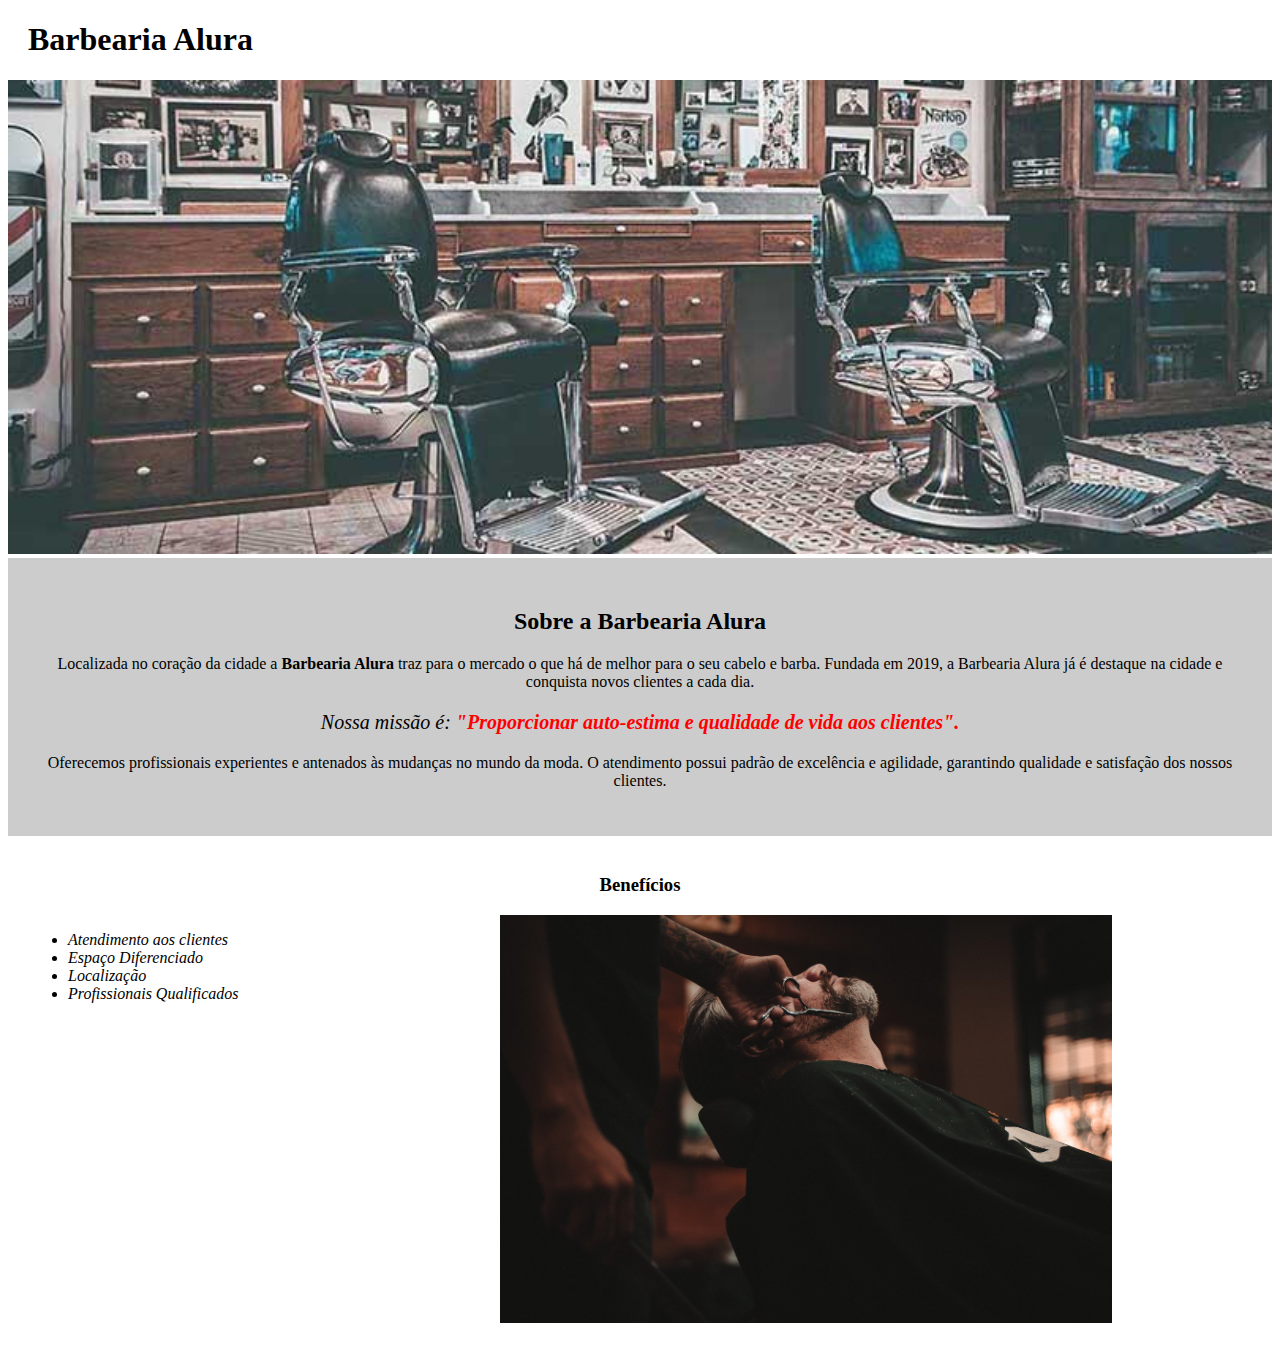
==== index.html @ ed087c2d "barbearia alura" ====
<!DOCTYPE html>
<html lang="pt_br">
<head>
    <meta charset="UTF-8">
    <meta http-equiv="X-UA-Compatible" content="IE=edge">
    <meta name="viewport" content="width=device-width, initial-scale=1.0">
    <title>Barbearia Alura</title>
    <link rel="stylesheet" href="style.css">
  
</head>
<body>
    <header>
        <h1 class="titulo-principal">Barbearia Alura</h1>
    </header>
<img id="banner" src="banner.jpg">
    <div class="principal">

        <h2 class="titulo-centralizado" >Sobre a Barbearia Alura</h2>

    <p > Localizada no coração da cidade a <strong>Barbearia Alura</strong> traz para o mercado o que há de melhor para o seu cabelo e barba. Fundada em 2019, a Barbearia Alura já é destaque na cidade e conquista novos clientes a cada dia.</p>

    <p id="missao"> <em>Nossa missão é: <strong>"Proporcionar auto-estima e qualidade de vida aos clientes".</strong> </em> </p>

    <p> Oferecemos profissionais experientes e antenados às mudanças no mundo da moda. O atendimento possui padrão de excelência e agilidade, garantindo qualidade e satisfação dos nossos clientes.</p>
    </div>

    <div class="beneficios">

    <h3 class="titulo-centralizado">Benefícios</h3>
    <ul>
    <li class="itens">Atendimento aos clientes</li>
    <li  class="itens">Espaço Diferenciado</li>
    <li  class="itens">Localização </li>
    <li  class="itens">Profissionais Qualificados</li>
    </ul>
    <img class="imagembeneficios" src="beneficios.jpg">
    </div>
</body>
</html>
---- style.css ----
body{
   
}
#banner{
    width: 100%;
}

.principal{
    background: #CCCCCC;
    padding: 30px;

}

.titulo-centralizado{
    text-align:center; 
}
.titulo-principal{
    padding-left: 20px;
}
  

ul{
    display: inline-block;
    vertical-align: top;
    width: 20%;
    margin-right: 15%;
    
}
p{
    text-align: center;
     
}

#missao{
    font-size: 20px;
}

em strong{
    color: red;
}

.itens{
    font-style: italic;
}

.beneficios{
    background: #FFFFFF;
    padding: 20px;
}

.imagembeneficios{
    width: 50%;
}
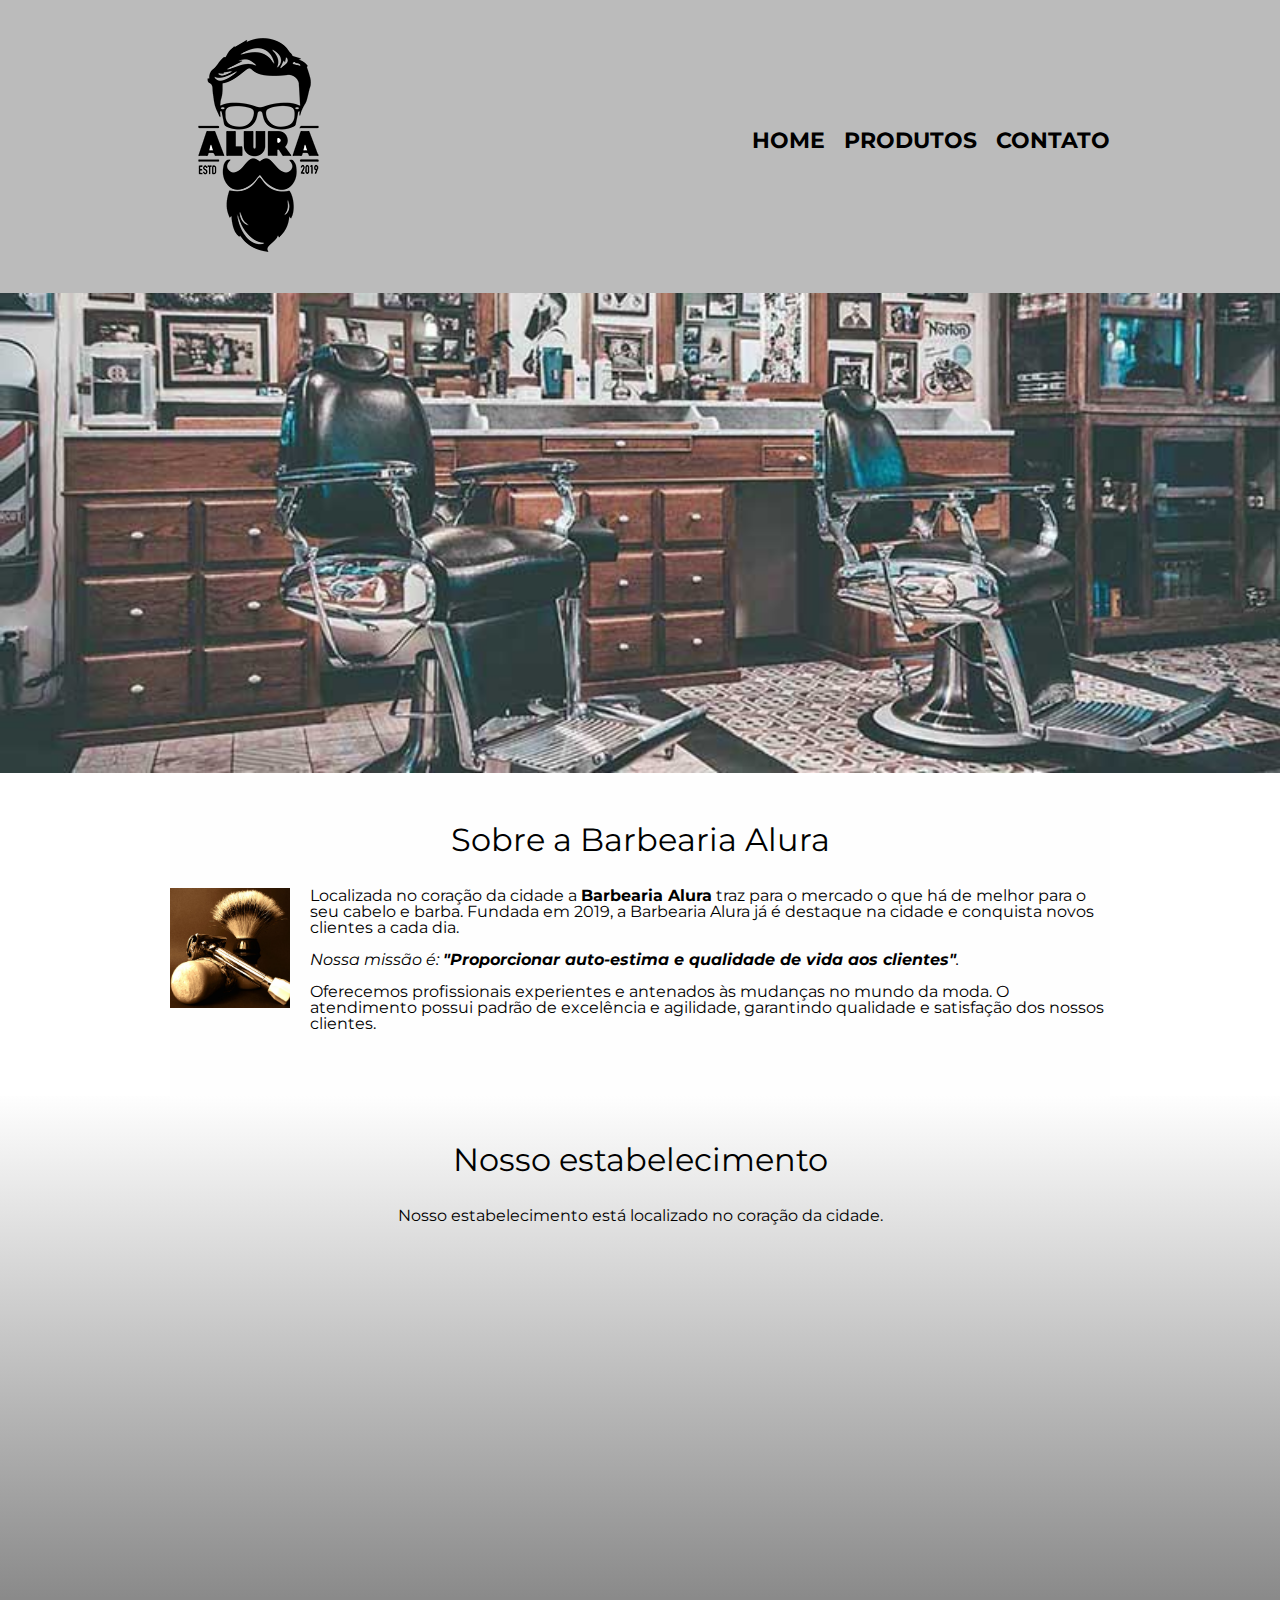
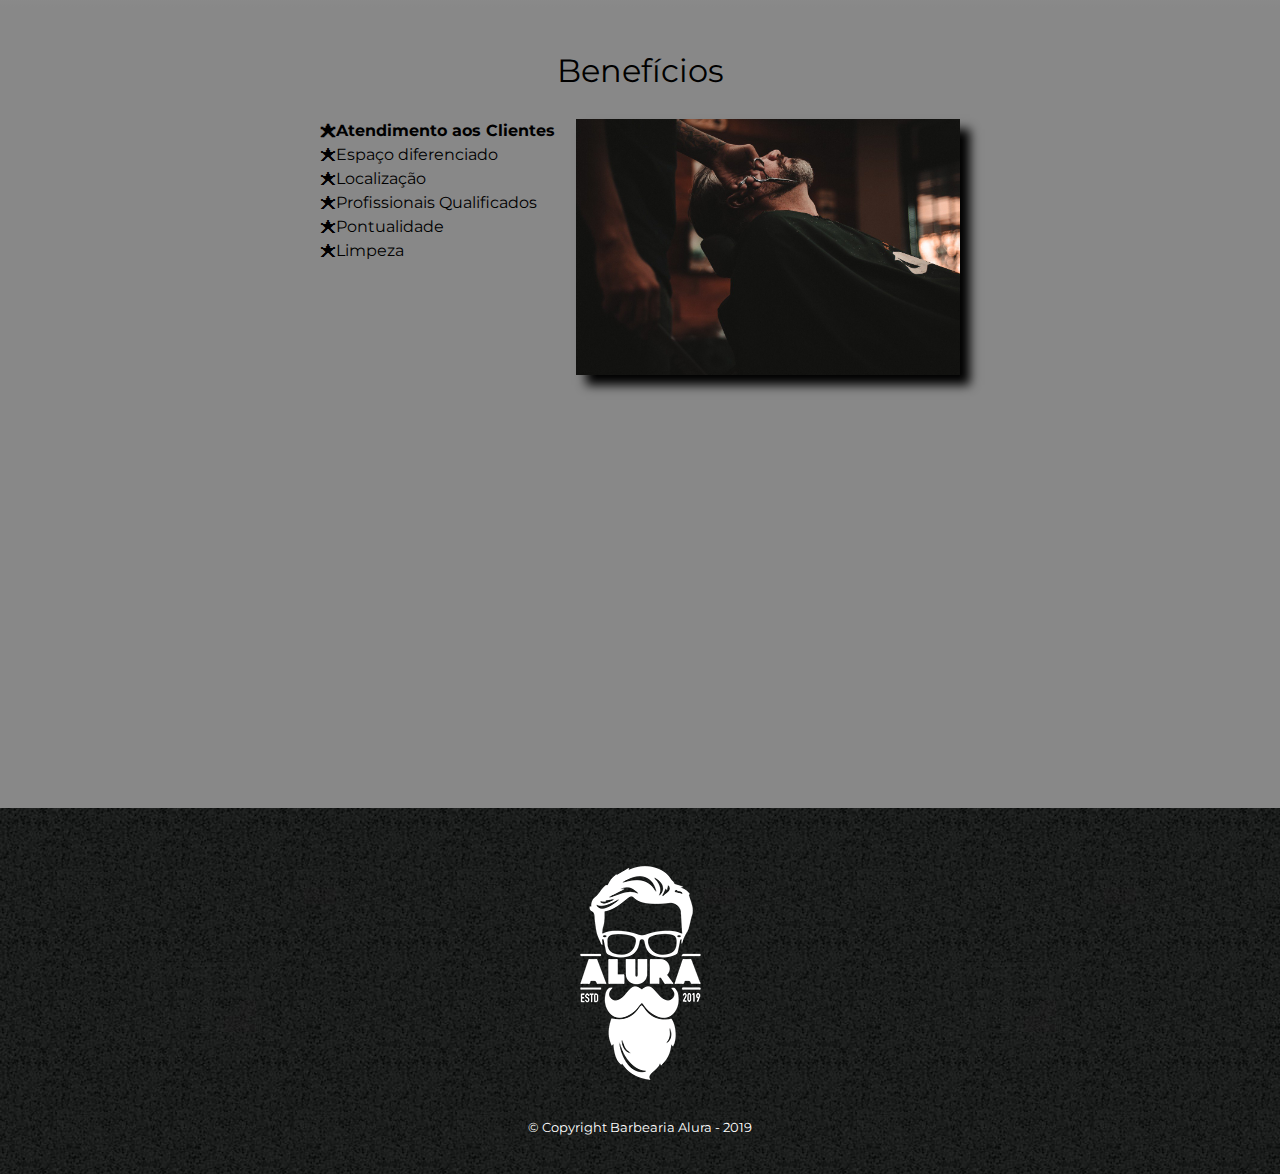
==== commit 97b053a1: "atualizaçao" ====
--- a/index.html
+++ b/index.html
@@ -1,39 +1,77 @@
 <!DOCTYPE html>
-<html lang="pt_br">
-<head>
-    <meta charset="UTF-8">
-    <meta http-equiv="X-UA-Compatible" content="IE=edge">
-    <meta name="viewport" content="width=device-width, initial-scale=1.0">
-    <title>Barbearia Alura</title>
-    <link rel="stylesheet" href="style.css">
-  
-</head>
-<body>
-    <header>
-        <h1 class="titulo-principal">Barbearia Alura</h1>
-    </header>
-<img id="banner" src="banner.jpg">
-    <div class="principal">
+<html lang="pt-br">
+	<head>
+		<meta charset="UTF-8">
+		<meta name="viewport" content="width=device-width">
+		<title>Barbearia Alura</title>
 
-        <h2 class="titulo-centralizado" >Sobre a Barbearia Alura</h2>
+		<link rel="stylesheet" href="reset.css">
+		<link rel="stylesheet" href="style.css">
+		<link href="https://fonts.googleapis.com/css?family=Montserrat&display=swap" rel="stylesheet">
+	</head>
 
-    <p > Localizada no coração da cidade a <strong>Barbearia Alura</strong> traz para o mercado o que há de melhor para o seu cabelo e barba. Fundada em 2019, a Barbearia Alura já é destaque na cidade e conquista novos clientes a cada dia.</p>
+	<body>
+		<header>
+			<div class="caixa">
+				<h1><img src="logo.png"></h1>
 
-    <p id="missao"> <em>Nossa missão é: <strong>"Proporcionar auto-estima e qualidade de vida aos clientes".</strong> </em> </p>
+				<nav>
+					<ul>
+						<li><a href="index.html">Home</a></li>
+						<li><a href="produtos.html">Produtos</a></li>
+						<li><a href="contato.html">Contato</a></li>
+					</ul>
+				</nav>
+			</div>
+		</header>
 
-    <p> Oferecemos profissionais experientes e antenados às mudanças no mundo da moda. O atendimento possui padrão de excelência e agilidade, garantindo qualidade e satisfação dos nossos clientes.</p>
-    </div>
+		<img class="banner" src="banner.jpg">
 
-    <div class="beneficios">
+		<main>
+			<section class="principal">
+				<h2 class="titulo-principal">Sobre a Barbearia Alura</h2>
 
-    <h3 class="titulo-centralizado">Benefícios</h3>
-    <ul>
-    <li class="itens">Atendimento aos clientes</li>
-    <li  class="itens">Espaço Diferenciado</li>
-    <li  class="itens">Localização </li>
-    <li  class="itens">Profissionais Qualificados</li>
-    </ul>
-    <img class="imagembeneficios" src="beneficios.jpg">
-    </div>
-</body>
+				<img class="utensilios" src="utensilios.jpg" alt="Utensilios de um barbeiro.">
+		 
+				<p>Localizada no coração da cidade a <strong>Barbearia Alura</strong> traz para o mercado o que há de melhor para o seu cabelo e barba. Fundada em 2019, a Barbearia Alura já é destaque na cidade e conquista novos clientes a cada dia.</p>
+
+				<p id="missao"><em>Nossa missão é: <strong>"Proporcionar auto-estima e qualidade de vida aos clientes"</strong>.</em></p>
+
+				<p>Oferecemos profissionais experientes e antenados às mudanças no mundo da moda. O atendimento possui padrão de excelência e agilidade, garantindo qualidade e satisfação dos nossos clientes.</p>
+			</section>
+
+			<section class="mapa">
+				<h3 class="titulo-principal">Nosso estabelecimento</h3>
+				<p>Nosso estabelecimento está localizado no coração da cidade.</p>
+
+				<div class="mapa-conteudo">
+					<iframe src="https://www.google.com/maps/embed?pb=!1m18!1m12!1m3!1d3656.4483278365396!2d-46.63466568562861!3d-23.588249068469487!2m3!1f0!2f0!3f0!3m2!1i1024!2i768!4f13.1!3m3!1m2!1s0x94ce5a2b2ed7f3a1%3A0xab35da2f5ca62674!2sCaelum!5e0!3m2!1spt-BR!2sbr!4v1568814489656!5m2!1spt-BR!2sbr" width="100%" height="300" frameborder="0" style="border:0;" allowfullscreen=""></iframe>
+				</div>
+			</section>
+
+			<section class="beneficios">
+				<h3 class="titulo-principal">Benefícios</h3>
+
+				<div class="conteudo-beneficios">
+					<ul class="lista-beneficios">
+						<li class="itens">Atendimento aos Clientes</li>
+						<li class="itens">Espaço diferenciado</li>
+						<li class="itens">Localização</li>
+						<li class="itens">Profissionais Qualificados</li>
+						<li class="itens">Pontualidade</li>
+						<li class="itens">Limpeza</li>
+					</ul><img src="beneficios.jpg" class="imagem-beneficios">
+				</div>
+
+				<div class="video">
+					<iframe width="100%" height="315" src="https://www.youtube.com/embed/wcVVXUV0YUY" frameborder="0" allow="accelerometer; autoplay; encrypted-media; gyroscope; picture-in-picture" allowfullscreen></iframe>
+				</div>
+			</section>
+		</main>
+
+		<footer>
+			<img src="logo-branco.png">
+			<p class="copyright">&copy; Copyright Barbearia Alura - 2019</p>
+		</footer>
+	</body>
 </html>--- a/style.css
+++ b/style.css
@@ -1,54 +1,268 @@
-
-body{
-   
-}
-#banner{
-    width: 100%;
-}
-
-.principal{
-    background: #CCCCCC;
-    padding: 30px;
-
-}
-
-.titulo-centralizado{
-    text-align:center; 
-}
-.titulo-principal{
-    padding-left: 20px;
-}
-  
-
-ul{
-    display: inline-block;
-    vertical-align: top;
-    width: 20%;
-    margin-right: 15%;
-    
-}
-p{
-    text-align: center;
-     
-}
-
-#missao{
-    font-size: 20px;
-}
-
-em strong{
-    color: red;
-}
-
-.itens{
-    font-style: italic;
-}
-
-.beneficios{
-    background: #FFFFFF;
-    padding: 20px;
-}
-
-.imagembeneficios{
-    width: 50%;
+body {
+	font-family: 'Montserrat', sans-serif;
+}
+
+header {
+	background: #BBBBBB;
+	padding: 20px 0;
+}
+
+.caixa {
+	position: relative;
+	width: 940px;
+	margin: 0 auto;
+}
+
+nav {
+	position: absolute;
+	top: 110px;
+	right: 0;
+}
+
+nav li {
+	display: inline;
+	margin: 0 0 0 15px;
+}
+
+nav a {
+	text-transform: uppercase;
+	color: #000000;
+	font-weight: bold;
+	font-size: 22px;
+	text-decoration: none;
+}
+
+nav a:hover {
+	color: #C78C19;
+	text-decoration: underline;
+}
+
+.produtos {
+	width: 940px;
+	margin: 0 auto;
+	padding: 50px 0;
+}
+
+.produtos li {
+	display: inline-block;
+	text-align: center;
+	width: 30%;
+	vertical-align: top;
+	margin: 0 1.5%;
+	padding: 30px 20px;
+	box-sizing: border-box;
+	border: 2px solid #000000;
+	border-radius: 10px;
+}
+
+.produtos li:hover {
+	border-color: #C78C19;
+}
+
+.produtos li:active {
+	border-color: #088C19;	
+}
+
+.produtos li:hover h2 {
+	font-size: 34px;
+}
+
+.produtos h2 {
+	font-size: 30px;
+	font-weight: bold;
+}
+
+.produto-descricao {
+	font-size: 18px;
+}
+
+.produto-preco {
+	font-size: 22px;
+	font-weight: bold;
+	margin-top: 10px;
+}
+
+footer {
+	text-align: center;
+	background: url("bg.jpg");
+	padding: 40px 0;
+}
+
+.copyright {
+	color: #FFFFFF;
+	font-size: 13px;
+	margin: 20px 0 0;
+}
+
+main {
+	
+}
+
+form {
+	margin: 40px 0;
+}
+
+form label, form legend {
+	display:block;
+	font-size: 20px;
+	margin: 0 0 10px;
+}
+
+.input-padrao {
+	display: block;
+	margin: 0 0 20px;
+	padding: 10px 25px;
+	width: 50%;
+}
+
+.checkbox {
+	margin: 20px 0;
+}
+
+.enviar {
+	width:40%;
+	padding: 15px 0;
+	background: orange;
+	color: white;
+	font-weight: bold;
+	font-size: 18px;
+	border: none;
+	border-radius: 5px;
+	transition: 1s all;
+	cursor: pointer;
+}
+
+.enviar:hover {
+	background: darkorange;
+	transform: scale(1.2);
+}
+
+table {
+	margin: 20px 0 40px;
+}
+
+thead {
+	background: #555555;
+	color: white;
+	font-weight: bold;
+}
+
+td, th {
+	border: 1px solid #000000;
+	padding: 8px 15px;
+}
+
+
+/* css da página inicial */
+.banner {
+	width:100%;
+}
+
+.titulo-principal {
+	text-align: center;
+	font-size: 2em;
+	margin: 0 0 1em;
+	clear: left;
+}
+
+.principal {
+	padding: 3em 0;
+	background: #FEFEFE;
+	width: 940px;
+	margin: 0 auto;
+}
+
+.principal p {
+	margin: 0 0 1em;
+}
+
+.principal strong {
+	font-weight: bold;
+}
+
+.principal em {
+	font-style: italic;
+}
+
+.utensilios {
+	width: 120px;
+	float: left;
+	margin: 0 20px 20px 0;
+}
+
+.mapa {
+	padding: 3em 0;
+	background: linear-gradient(#FEFEFE, #888888);
+}
+
+.mapa-conteudo {
+	width: 940px;
+	margin: 0 auto;
+}
+
+.mapa p {
+	margin: 0 0 2em;
+	text-align: center;
+}
+
+.beneficios {
+	padding: 3em 0;
+	background: #888888;
+}
+
+.conteudo-beneficios {
+	width: 640px;
+	margin: 0 auto;
+}
+
+.lista-beneficios {
+	width: 40%;
+	display: inline-block;
+	vertical-align: top;
+}
+
+.itens {
+	line-height: 1.5;
+}
+
+.itens:first-child {
+	font-weight: bold;
+}
+
+.itens:before {
+	content: "🟊";
+}
+
+.imagem-beneficios {
+	width: 60%;
+	opacity: 1;
+	transition: 400ms;
+	box-shadow: 10px 10px 10px 0 #000000;
+}
+
+.imagem-beneficios:hover {
+	opacity: 0.3;
+}
+
+.video {
+	width: 560px;
+	margin: 2em auto;
+}
+
+@media screen and (max-width: 480px) {
+	.caixa, .principal, .conteudo-beneficios, .mapa-conteudo, .video {
+		width: auto;
+	}
+
+	h1 {
+		text-align: center;
+	}
+
+	nav {
+		position: static;
+	}
+
+	.lista-beneficios, .imagem-beneficios {
+		width: 100%;
+	}
 }